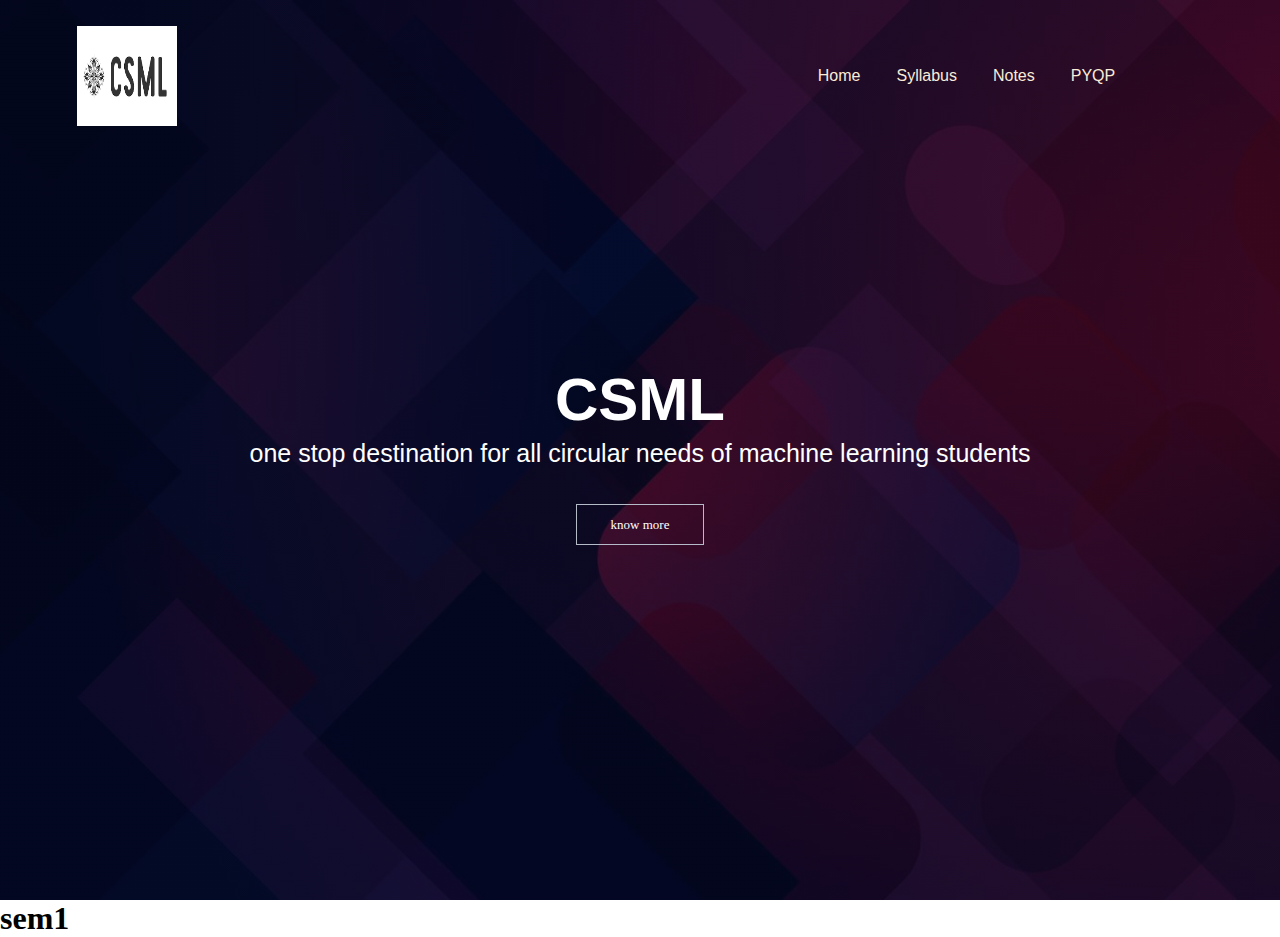
==== index.html @ aa9951c3 "Add files via upload" ====
<!DOCTYPE html>

<head>
    
    <meta name="viewport" content="width=device-width, initial-scale=1.0">
    <title>CSML</title>
    <link rel="stylesheet" href="style.css">
</head>
<body>
    <section class= "header">
        <nav>
            <a href="index.html"><img src="Images/logo.png" height="100px" width="100px"></a>
            <div class="nav-links">
                <ul>
                    <li><a href="E:\html\webpage\index.html">Home</a></li>
                    <li><a href="E:\html\webpage\syllabus.html">Syllabus </a></li>
                    <li><a href="">Notes</a></li>
                    <li><a href="">PYQP</a></li>
                    <li><a href=""></a></li>
                    <li><a href=""></a></li>
                </ul>
            </div>
        </nav>
        <div class="home-page">
            <h1>CSML</h1>
            <p>one stop destination for all  circular needs of machine learning students </p>
            <a href="" class="style">know more</a>
        </div>
            
    </section>

    <section class="sem">
        <h1>sem1</h1>
    </section>




</body>
</html>
---- style.css ----
*{
    margin: 0;
    padding: 0;
}
.header{
    min-height: 100vh;
    width: 100%;
    height: 200px;
    background: linear-gradient(rgba(4,9,30,0.7),rgba(4,9,30,0.7)),url(Images/back2.jpg);
    background-position: center;
    background-size: cover;
    position: relative;
    scroll-behavior: smooth;
}
nav{
    display: flex;
    padding: 2% 6%;
    justify-content: space-between;
    align-items: center;
}
.nav img{
    width: 150px;
    float: left;
}
.nav-links{
    flex:1;
    text-align: right ;

}
.nav-links ul li{
    list-style: none ;
    position: relative;
    display: inline-block;
    padding: 10px 16px;
}
.nav-links ul li a{
    color: antiquewhite;
    text-decoration: none;
    font-size: 16px;
    font-family: 'Segoe UI', Tahoma, Geneva, Verdana, sans-serif;

}
.nav-links ul li::after{
    content: "";
    display: block;
    height: 5px;
    width: 100%;
    background-color:white;
    transition: transform 0.4s ease;
    transform-origin: left;
    transform: scale(0);

}
.nav-links ul li:hover::after{
    transform: scale(1);
}
.home-page{
    width: 90%;
    color: #fff;
    position: absolute;
    top: 50%;
    left: 50%;
    transform: translate(-50%,-50%);
    text-align: center;
    font-size: x-large;
    
}
.home-page h1{
    font-family:'Segoe UI', Tahoma, Geneva, Verdana, sans-serif;
    font-size: 60px;
}
    
.home-page p{
    margin: 5px 0 40px;
    font-size: 25px;
    font-family:'Segoe UI', Tahoma, Geneva, Verdana, sans-serif;
}
.style{
    display: inline block;
    border: 1px solid #b5bbc9;
    text-decoration:none;
    text-align: center;
    color: #fff;
    padding: 12px 34px ;
    font-size: 13px;
    background: transparent;
    position: relative;
    cursor: pointer;
}
.style:hover{
    border:1px solid #585e6c;
    background: #585e6c;
    transition: 0.3s;

}
nav.fa{
    display: none;
}
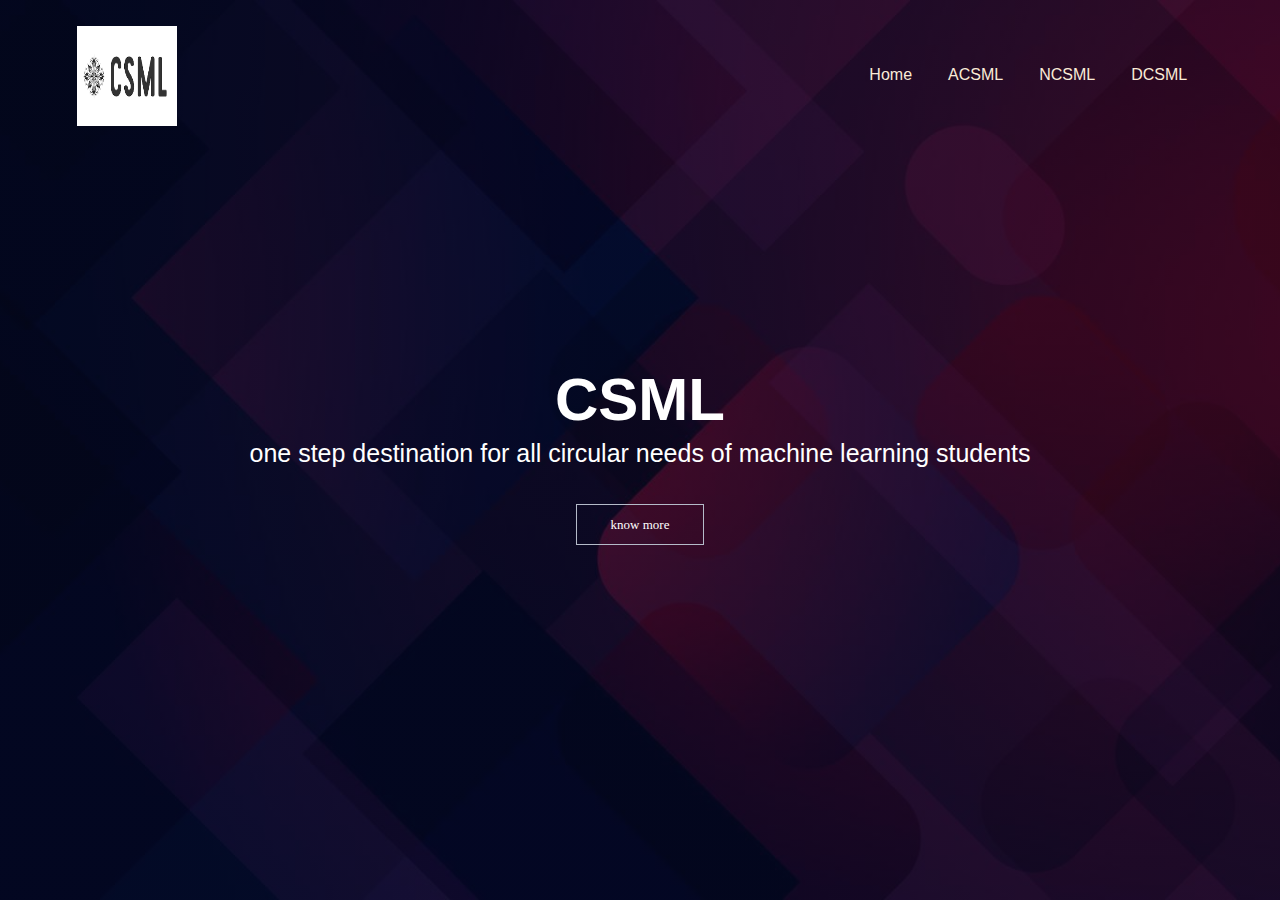
==== commit a7992ce6: "Add files via upload" ====
--- a/index.html
+++ b/index.html
@@ -13,25 +13,21 @@
             <div class="nav-links">
                 <ul>
                     <li><a href="E:\html\webpage\index.html">Home</a></li>
-                    <li><a href="E:\html\webpage\syllabus.html">Syllabus </a></li>
-                    <li><a href="">Notes</a></li>
-                    <li><a href="">PYQP</a></li>
-                    <li><a href=""></a></li>
-                    <li><a href=""></a></li>
+                    <li><a href="E:\html\webpage\ACSML.html">ACSML </a></li>
+                    <li><a href="">NCSML</a></li>
+                    <li><a href="">DCSML</a></li>
                 </ul>
             </div>
         </nav>
         <div class="home-page">
             <h1>CSML</h1>
-            <p>one stop destination for all  circular needs of machine learning students </p>
+            <p>one step destination for all  circular needs of machine learning students </p>
             <a href="" class="style">know more</a>
         </div>
             
     </section>
 
-    <section class="sem">
-        <h1>sem1</h1>
-    </section>
+                                 
 
 
 
